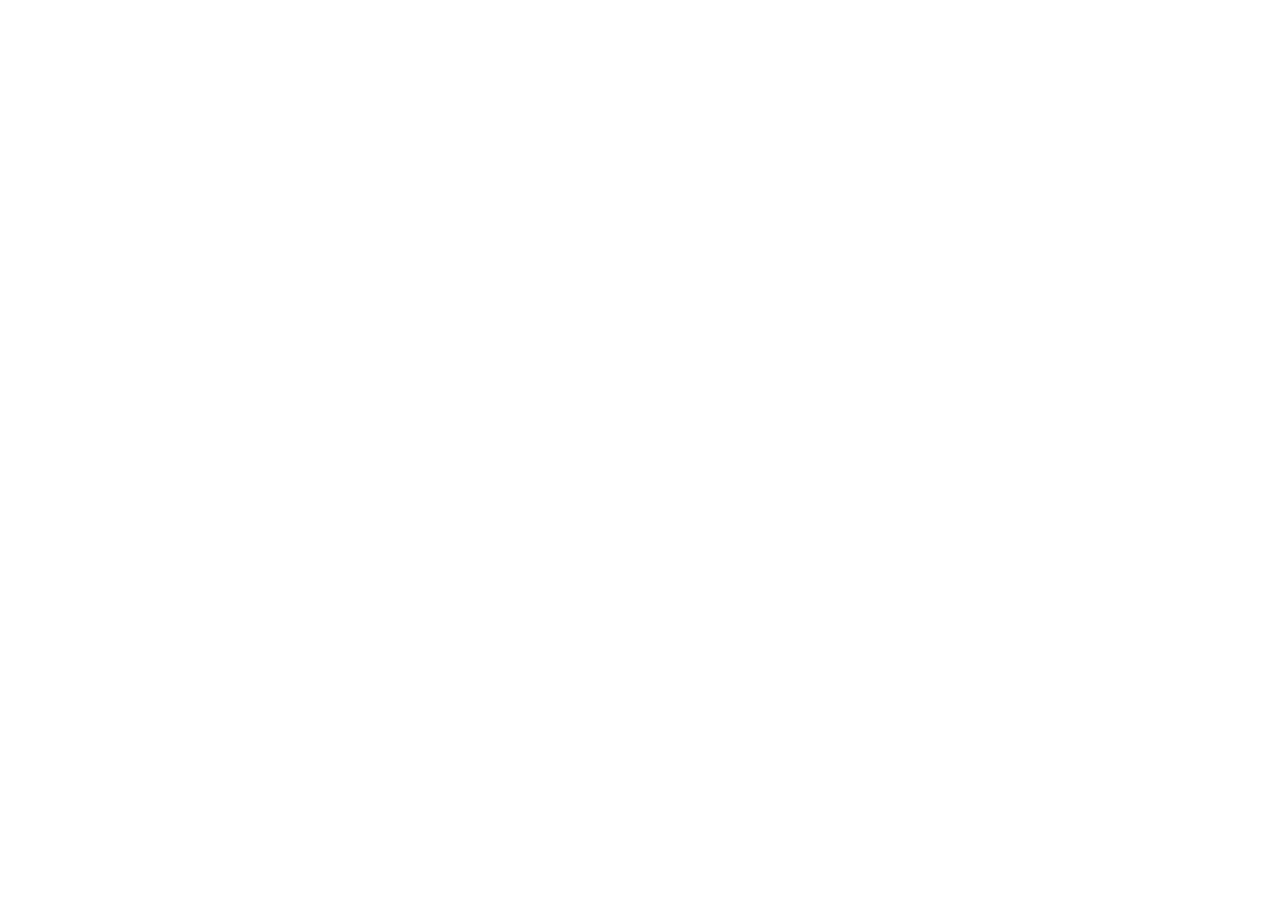
==== admin.html @ 6bee934d "Host admin dashboard on Google Apps Script to fix NetworkError." ====
<!DOCTYPE html>
<html lang="fr">
<head>
  <meta charset="UTF-8">
  <meta name="viewport" content="width=device-width, initial-scale=1.0">
  <meta name="robots" content="noindex, nofollow">
  <title>Admin — Koyrasoft</title>
  <link rel="icon" type="image/png" href="logos/logo-k-brand.png">
  <link rel="stylesheet" href="css/admin.css">
</head>
<body>
  <div class="admin-shell">
    <section class="card login-card">
      <h2>Administration Koyrasoft</h2>
      <p>Redirection vers le tableau de bord sécurisé (Google Apps Script)…</p>
      <div id="status" class="alert alert-info">Chargement…</div>
      <p class="meta-line"><a href="index.html">← Retour au site</a></p>
    </section>
  </div>

  <script src="data/site-data.js"></script>
  <script>
    (function () {
      var status = document.getElementById("status");
      var url = (window.KOYRASOFT_SITE && window.KOYRASOFT_SITE.analytics && window.KOYRASOFT_SITE.analytics.scriptUrl || "").trim();

      if (!url) {
        status.className = "alert alert-error";
        status.textContent = "URL analytics manquante dans site.json.";
        return;
      }

      var adminUrl = url + (url.indexOf("?") >= 0 ? "&" : "?") + "action=admin";
      status.innerHTML = 'Ouverture de l\'admin… <a href="' + adminUrl + '">Cliquez ici si la redirection ne démarre pas</a>.';
      window.location.replace(adminUrl);
    })();
  </script>
</body>
</html>
---- css/admin.css ----
/* Koyrasoft — Admin dashboard */

:root {
  --bg: #05070d;
  --card: rgba(255, 255, 255, 0.07);
  --stroke: rgba(255, 255, 255, 0.12);
  --text: #f8fafc;
  --muted: #a9b4c7;
  --gold: #d9a22a;
  --gold-light: #f2c768;
  --danger: #ff6b6b;
  --ok: #4ade80;
  --radius: 20px;
  --font: Inter, ui-sans-serif, system-ui, sans-serif;
}

*, *::before, *::after { box-sizing: border-box; margin: 0; padding: 0; }

body {
  font-family: var(--font);
  background:
    radial-gradient(circle at 12% 12%, rgba(217, 162, 42, 0.18), transparent 28%),
    linear-gradient(180deg, #05070d 0%, #070915 100%);
  color: var(--text);
  min-height: 100vh;
  padding: 24px;
}

a { color: var(--gold-light); text-decoration: none; }
a:hover { text-decoration: underline; }

.admin-shell {
  max-width: 1100px;
  margin: 0 auto;
}

.admin-header {
  display: flex;
  align-items: center;
  justify-content: space-between;
  gap: 16px;
  margin-bottom: 28px;
  flex-wrap: wrap;
}

.admin-header h1 {
  font-size: 1.5rem;
  font-weight: 800;
}

.admin-header p {
  color: var(--muted);
  font-size: 0.92rem;
  margin-top: 4px;
}

.admin-actions {
  display: flex;
  gap: 10px;
  flex-wrap: wrap;
}

.btn {
  border: 0;
  border-radius: 999px;
  padding: 10px 18px;
  font-weight: 700;
  font-size: 0.88rem;
  cursor: pointer;
  transition: transform 0.15s ease, opacity 0.15s ease;
}

.btn:hover { transform: translateY(-1px); }
.btn:disabled { opacity: 0.55; cursor: not-allowed; transform: none; }

.btn-primary {
  color: #070707;
  background: linear-gradient(135deg, var(--gold-light), #e7e9ee);
}

.btn-ghost {
  color: var(--text);
  background: rgba(255, 255, 255, 0.06);
  border: 1px solid var(--stroke);
}

.card {
  background: var(--card);
  border: 1px solid var(--stroke);
  border-radius: var(--radius);
  padding: 24px;
}

.login-card {
  max-width: 420px;
  margin: 80px auto 0;
}

.login-card h2 {
  font-size: 1.25rem;
  margin-bottom: 8px;
}

.login-card p {
  color: var(--muted);
  font-size: 0.9rem;
  margin-bottom: 20px;
  line-height: 1.5;
}

.field {
  display: grid;
  gap: 8px;
  margin-bottom: 16px;
}

.field label {
  font-size: 0.82rem;
  font-weight: 600;
  color: var(--muted);
}

.field input,
.field textarea {
  width: 100%;
  border-radius: 12px;
  border: 1px solid var(--stroke);
  background: rgba(255, 255, 255, 0.04);
  color: var(--text);
  padding: 12px 14px;
  font: inherit;
}

.field textarea {
  min-height: 100px;
  resize: vertical;
}

.field input:focus,
.field textarea:focus {
  outline: 2px solid rgba(217, 162, 42, 0.35);
  border-color: rgba(217, 162, 42, 0.5);
}

.alert {
  border-radius: 12px;
  padding: 12px 14px;
  font-size: 0.88rem;
  margin-bottom: 16px;
}

.alert-error {
  background: rgba(255, 107, 107, 0.12);
  border: 1px solid rgba(255, 107, 107, 0.35);
  color: #ffb4b4;
}

.alert-info {
  background: rgba(60, 121, 255, 0.12);
  border: 1px solid rgba(60, 121, 255, 0.35);
  color: #b8d0ff;
}

.stats-grid {
  display: grid;
  grid-template-columns: repeat(4, 1fr);
  gap: 16px;
  margin-bottom: 24px;
}

.stat-card {
  padding: 18px;
  border-radius: 16px;
  background: rgba(255, 255, 255, 0.04);
  border: 1px solid var(--stroke);
}

.stat-card span {
  display: block;
  font-size: 0.78rem;
  color: var(--muted);
  text-transform: uppercase;
  letter-spacing: 0.06em;
  margin-bottom: 8px;
}

.stat-card strong {
  font-size: 1.75rem;
  font-weight: 800;
  line-height: 1;
}

.admin-grid {
  display: grid;
  grid-template-columns: 1.1fr 0.9fr;
  gap: 20px;
  margin-bottom: 24px;
}

.admin-grid h3,
.visits-block h3 {
  font-size: 1rem;
  margin-bottom: 16px;
}

.form-grid {
  display: grid;
  grid-template-columns: repeat(3, 1fr);
  gap: 12px;
}

.chart-bars {
  display: grid;
  gap: 8px;
}

.chart-row {
  display: grid;
  grid-template-columns: 72px 1fr 36px;
  gap: 10px;
  align-items: center;
  font-size: 0.82rem;
}

.chart-row span:first-child { color: var(--muted); }
.chart-row span:last-child { text-align: right; color: var(--muted); }

.bar-track {
  height: 8px;
  border-radius: 999px;
  background: rgba(255, 255, 255, 0.08);
  overflow: hidden;
}

.bar-fill {
  height: 100%;
  border-radius: inherit;
  background: linear-gradient(90deg, var(--gold), var(--gold-light));
}

.visits-table-wrap {
  overflow-x: auto;
}

table {
  width: 100%;
  border-collapse: collapse;
  font-size: 0.84rem;
}

th, td {
  text-align: left;
  padding: 10px 8px;
  border-bottom: 1px solid rgba(255, 255, 255, 0.08);
}

th {
  color: var(--muted);
  font-weight: 600;
  font-size: 0.76rem;
  text-transform: uppercase;
  letter-spacing: 0.05em;
}

.meta-line {
  color: var(--muted);
  font-size: 0.82rem;
  margin-top: 12px;
}

[hidden] { display: none !important; }

@media (max-width: 900px) {
  .stats-grid { grid-template-columns: repeat(2, 1fr); }
  .admin-grid { grid-template-columns: 1fr; }
  .form-grid { grid-template-columns: 1fr; }
}

@media (max-width: 520px) {
  body { padding: 16px; }
  .stats-grid { grid-template-columns: 1fr; }
}
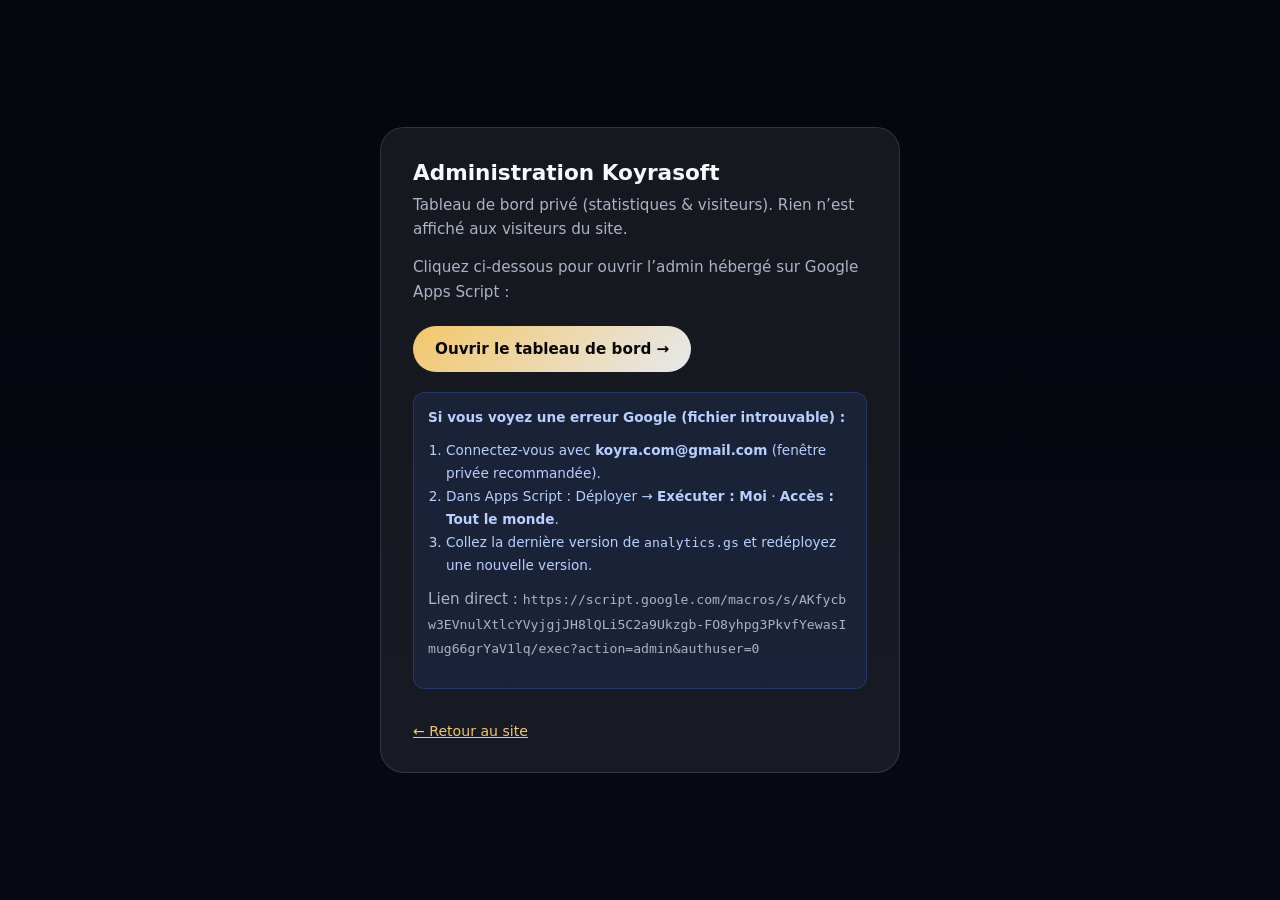
==== commit 9ef6be0c: "Restore admin.html as manual link page without auto-redirect." ====
--- a/admin.html
+++ b/admin.html
@@ -6,33 +6,73 @@
   <meta name="robots" content="noindex, nofollow">
   <title>Admin — Koyrasoft</title>
   <link rel="icon" type="image/png" href="logos/logo-k-brand.png">
-  <link rel="stylesheet" href="css/admin.css">
+  <style>
+    :root { --text:#f8fafc; --muted:#a9b4c7; --gold:#f2c768; --stroke:rgba(255,255,255,.12); }
+    * { box-sizing:border-box; margin:0; padding:0; }
+    body {
+      font-family:Inter,system-ui,sans-serif;
+      min-height:100vh; display:grid; place-items:center; padding:24px;
+      background:linear-gradient(180deg,#05070d,#070915); color:var(--text);
+    }
+    .card {
+      max-width:520px; width:100%; padding:32px; border-radius:24px;
+      background:rgba(255,255,255,.07); border:1px solid var(--stroke);
+    }
+    h1 { font-size:1.35rem; margin-bottom:8px; }
+    p { color:var(--muted); line-height:1.6; margin-bottom:14px; font-size:.95rem; }
+    .btn {
+      display:inline-block; margin-top:8px; padding:14px 22px; border-radius:999px;
+      background:linear-gradient(135deg,var(--gold),#e7e9ee); color:#070707;
+      font-weight:800; text-decoration:none; font-size:.95rem;
+    }
+    .btn:hover { opacity:.92; }
+    .note {
+      margin-top:20px; padding:14px; border-radius:12px; font-size:.85rem;
+      background:rgba(60,121,255,.1); border:1px solid rgba(60,121,255,.25); color:#b8d0ff;
+    }
+    .note ol { margin:10px 0 0 18px; line-height:1.7; }
+    .back { display:inline-block; margin-top:20px; color:var(--gold); font-size:.88rem; }
+    code { font-size:.82rem; word-break:break-all; }
+  </style>
 </head>
 <body>
-  <div class="admin-shell">
-    <section class="card login-card">
-      <h2>Administration Koyrasoft</h2>
-      <p>Redirection vers le tableau de bord sécurisé (Google Apps Script)…</p>
-      <div id="status" class="alert alert-info">Chargement…</div>
-      <p class="meta-line"><a href="index.html">← Retour au site</a></p>
-    </section>
-  </div>
+  <main class="card">
+    <h1>Administration Koyrasoft</h1>
+    <p>Tableau de bord privé (statistiques &amp; visiteurs). Rien n’est affiché aux visiteurs du site.</p>
+    <p>Cliquez ci-dessous pour ouvrir l’admin hébergé sur Google Apps Script :</p>
+    <a class="btn" id="adminLink" href="#" target="_blank" rel="noopener noreferrer">Ouvrir le tableau de bord →</a>
+    <p class="note" id="help" hidden></p>
+    <a class="back" href="index.html">← Retour au site</a>
+  </main>
 
   <script src="data/site-data.js"></script>
   <script>
     (function () {
-      var status = document.getElementById("status");
-      var url = (window.KOYRASOFT_SITE && window.KOYRASOFT_SITE.analytics && window.KOYRASOFT_SITE.analytics.scriptUrl || "").trim();
+      var base = (window.KOYRASOFT_SITE && window.KOYRASOFT_SITE.analytics && window.KOYRASOFT_SITE.analytics.scriptUrl || "").trim();
+      var link = document.getElementById("adminLink");
+      var help = document.getElementById("help");
 
-      if (!url) {
-        status.className = "alert alert-error";
-        status.textContent = "URL analytics manquante dans site.json.";
+      if (!base) {
+        link.hidden = true;
+        help.hidden = false;
+        help.textContent = "URL analytics manquante dans site.json.";
         return;
       }
 
-      var adminUrl = url + (url.indexOf("?") >= 0 ? "&" : "?") + "action=admin";
-      status.innerHTML = 'Ouverture de l\'admin… <a href="' + adminUrl + '">Cliquez ici si la redirection ne démarre pas</a>.';
-      window.location.replace(adminUrl);
+      /* Pas de redirection auto — lien explicite, compte Google #0 (koyra.com@gmail.com) */
+      var adminUrl = base.replace(/\/u\/\d+\//, "/") + (base.indexOf("?") >= 0 ? "&" : "?") + "action=admin&authuser=0";
+      link.href = adminUrl;
+
+      help.hidden = false;
+      help.innerHTML =
+        "<strong>Si vous voyez une erreur Google (fichier introuvable) :</strong>" +
+        "<ol>" +
+        "<li>Connectez-vous avec <strong>koyra.com@gmail.com</strong> (fenêtre privée recommandée).</li>" +
+        "<li>Dans Apps Script : Déployer → <strong>Exécuter : Moi</strong> · <strong>Accès : Tout le monde</strong>.</li>" +
+        "<li>Collez la dernière version de <code>analytics.gs</code> et redéployez une nouvelle version.</li>" +
+        "</ol>" +
+        "<p style='margin-top:10px'>Lien direct : <code id='rawUrl'></code></p>";
+      document.getElementById("rawUrl").textContent = adminUrl;
     })();
   </script>
 </body>
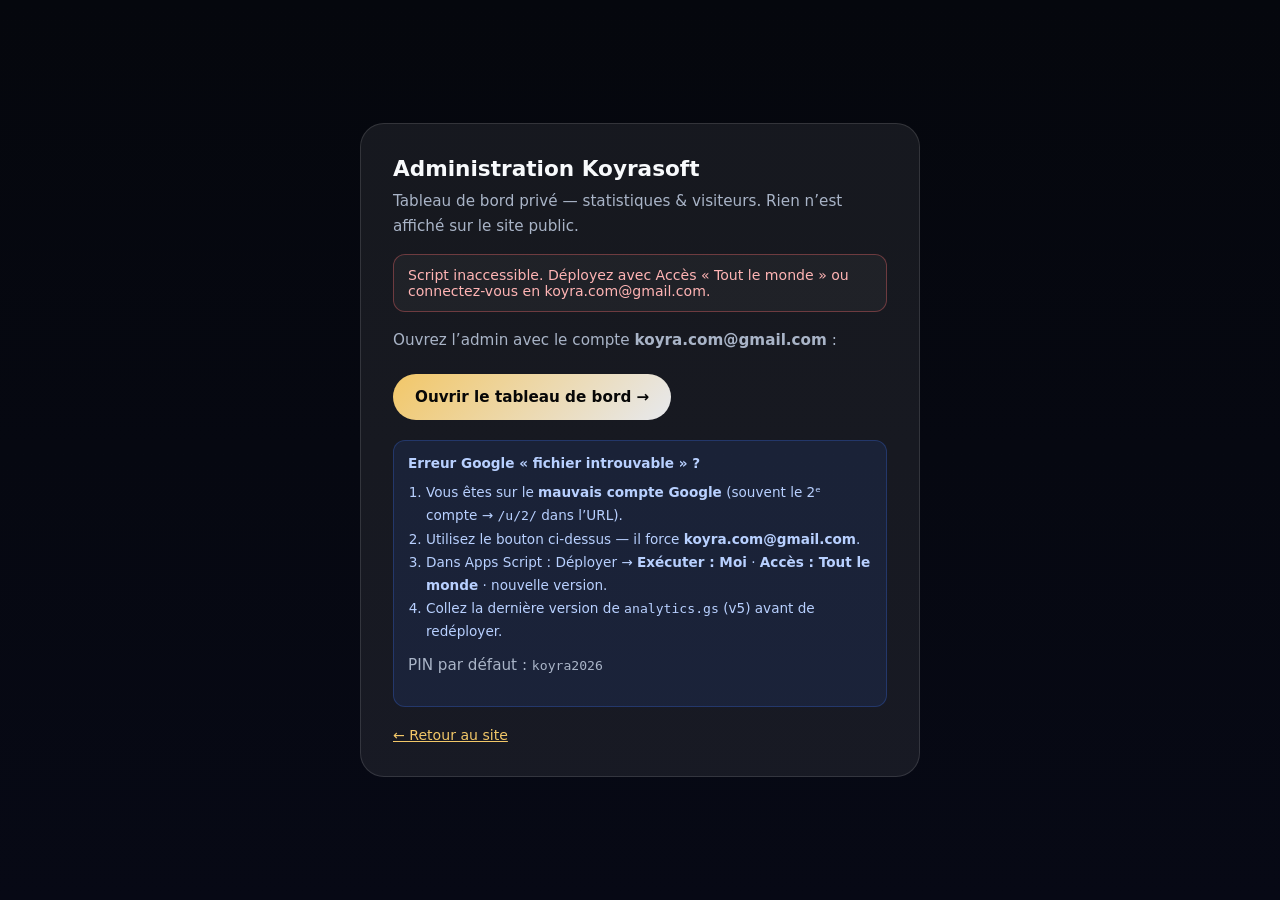
==== commit 845f7585: "Fix admin: force koyra.com@gmail.com via Google AccountChooser." ====
--- a/admin.html
+++ b/admin.html
@@ -7,7 +7,7 @@
   <title>Admin — Koyrasoft</title>
   <link rel="icon" type="image/png" href="logos/logo-k-brand.png">
   <style>
-    :root { --text:#f8fafc; --muted:#a9b4c7; --gold:#f2c768; --stroke:rgba(255,255,255,.12); }
+    :root { --text:#f8fafc; --muted:#a9b4c7; --gold:#f2c768; --stroke:rgba(255,255,255,.12); --ok:#4ade80; --err:#ffb4b4; }
     * { box-sizing:border-box; margin:0; padding:0; }
     body {
       font-family:Inter,system-ui,sans-serif;
@@ -15,7 +15,7 @@
       background:linear-gradient(180deg,#05070d,#070915); color:var(--text);
     }
     .card {
-      max-width:520px; width:100%; padding:32px; border-radius:24px;
+      max-width:560px; width:100%; padding:32px; border-radius:24px;
       background:rgba(255,255,255,.07); border:1px solid var(--stroke);
     }
     h1 { font-size:1.35rem; margin-bottom:8px; }
@@ -25,7 +25,12 @@
       background:linear-gradient(135deg,var(--gold),#e7e9ee); color:#070707;
       font-weight:800; text-decoration:none; font-size:.95rem;
     }
-    .btn:hover { opacity:.92; }
+    .status {
+      margin:16px 0; padding:12px 14px; border-radius:12px; font-size:.88rem;
+      background:rgba(255,255,255,.04); border:1px solid var(--stroke);
+    }
+    .status.ok { border-color:rgba(74,222,128,.35); color:var(--ok); }
+    .status.err { border-color:rgba(255,107,107,.35); color:var(--err); }
     .note {
       margin-top:20px; padding:14px; border-radius:12px; font-size:.85rem;
       background:rgba(60,121,255,.1); border:1px solid rgba(60,121,255,.25); color:#b8d0ff;
@@ -38,41 +43,88 @@
 <body>
   <main class="card">
     <h1>Administration Koyrasoft</h1>
-    <p>Tableau de bord privé (statistiques &amp; visiteurs). Rien n’est affiché aux visiteurs du site.</p>
-    <p>Cliquez ci-dessous pour ouvrir l’admin hébergé sur Google Apps Script :</p>
+    <p>Tableau de bord privé — statistiques &amp; visiteurs. Rien n’est affiché sur le site public.</p>
+    <div id="status" class="status">Vérification du script Google…</div>
+    <p>Ouvrez l’admin avec le compte <strong id="ownerEmail">koyra.com@gmail.com</strong> :</p>
     <a class="btn" id="adminLink" href="#" target="_blank" rel="noopener noreferrer">Ouvrir le tableau de bord →</a>
-    <p class="note" id="help" hidden></p>
+    <div class="note">
+      <strong>Erreur Google « fichier introuvable » ?</strong>
+      <ol>
+        <li>Vous êtes sur le <strong>mauvais compte Google</strong> (souvent le 2ᵉ compte → <code>/u/2/</code> dans l’URL).</li>
+        <li>Utilisez le bouton ci-dessus — il force <strong>koyra.com@gmail.com</strong>.</li>
+        <li>Dans Apps Script : Déployer → <strong>Exécuter : Moi</strong> · <strong>Accès : Tout le monde</strong> · nouvelle version.</li>
+        <li>Collez la dernière version de <code>analytics.gs</code> (v5) avant de redéployer.</li>
+      </ol>
+      <p style="margin-top:10px">PIN par défaut : <code>koyra2026</code></p>
+    </div>
     <a class="back" href="index.html">← Retour au site</a>
   </main>
 
   <script src="data/site-data.js"></script>
   <script>
     (function () {
-      var base = (window.KOYRASOFT_SITE && window.KOYRASOFT_SITE.analytics && window.KOYRASOFT_SITE.analytics.scriptUrl || "").trim();
+      var cfg = (window.KOYRASOFT_SITE && window.KOYRASOFT_SITE.analytics) || {};
+      var base = (cfg.scriptUrl || "").trim();
+      var owner = (cfg.ownerEmail || "koyra.com@gmail.com").trim();
       var link = document.getElementById("adminLink");
-      var help = document.getElementById("help");
+      var status = document.getElementById("status");
+
+      document.getElementById("ownerEmail").textContent = owner;
 
       if (!base) {
+        status.className = "status err";
+        status.textContent = "URL analytics manquante dans site.json.";
         link.hidden = true;
-        help.hidden = false;
-        help.textContent = "URL analytics manquante dans site.json.";
         return;
       }
 
-      /* Pas de redirection auto — lien explicite, compte Google #0 (koyra.com@gmail.com) */
-      var adminUrl = base.replace(/\/u\/\d+\//, "/") + (base.indexOf("?") >= 0 ? "&" : "?") + "action=admin&authuser=0";
-      link.href = adminUrl;
+      var adminTarget = base.replace(/\/u\/\d+\//, "/") + "?action=admin";
+      var openUrl =
+        "https://accounts.google.com/AccountChooser?Email=" +
+        encodeURIComponent(owner) +
+        "&continue=" +
+        encodeURIComponent(adminTarget);
 
-      help.hidden = false;
-      help.innerHTML =
-        "<strong>Si vous voyez une erreur Google (fichier introuvable) :</strong>" +
-        "<ol>" +
-        "<li>Connectez-vous avec <strong>koyra.com@gmail.com</strong> (fenêtre privée recommandée).</li>" +
-        "<li>Dans Apps Script : Déployer → <strong>Exécuter : Moi</strong> · <strong>Accès : Tout le monde</strong>.</li>" +
-        "<li>Collez la dernière version de <code>analytics.gs</code> et redéployez une nouvelle version.</li>" +
-        "</ol>" +
-        "<p style='margin-top:10px'>Lien direct : <code id='rawUrl'></code></p>";
-      document.getElementById("rawUrl").textContent = adminUrl;
+      link.href = openUrl;
+
+      function ping() {
+        var cb = "koyrasoftPing_" + Date.now();
+        var timeout = setTimeout(function () {
+          cleanup();
+          status.className = "status err";
+          status.textContent =
+            "Script Google injoignable. Redéployez analytics.gs (Accès : Tout le monde).";
+        }, 12000);
+
+        function cleanup() {
+          clearTimeout(timeout);
+          delete window[cb];
+          script.remove();
+        }
+
+        window[cb] = function (data) {
+          cleanup();
+          if (data && data.ok && data.version) {
+            status.className = "status ok";
+            status.textContent = "Script OK (version " + data.version + "). Cliquez le bouton admin.";
+          } else {
+            status.className = "status err";
+            status.textContent = "Réponse inattendue du script. Mettez à jour analytics.gs.";
+          }
+        };
+
+        var script = document.createElement("script");
+        script.onerror = function () {
+          cleanup();
+          status.className = "status err";
+          status.textContent =
+            "Script inaccessible. Déployez avec Accès « Tout le monde » ou connectez-vous en " + owner + ".";
+        };
+        script.src = base.replace(/\/u\/\d+\//, "/") + "?action=ping&callback=" + cb;
+        document.body.appendChild(script);
+      }
+
+      ping();
     })();
   </script>
 </body>
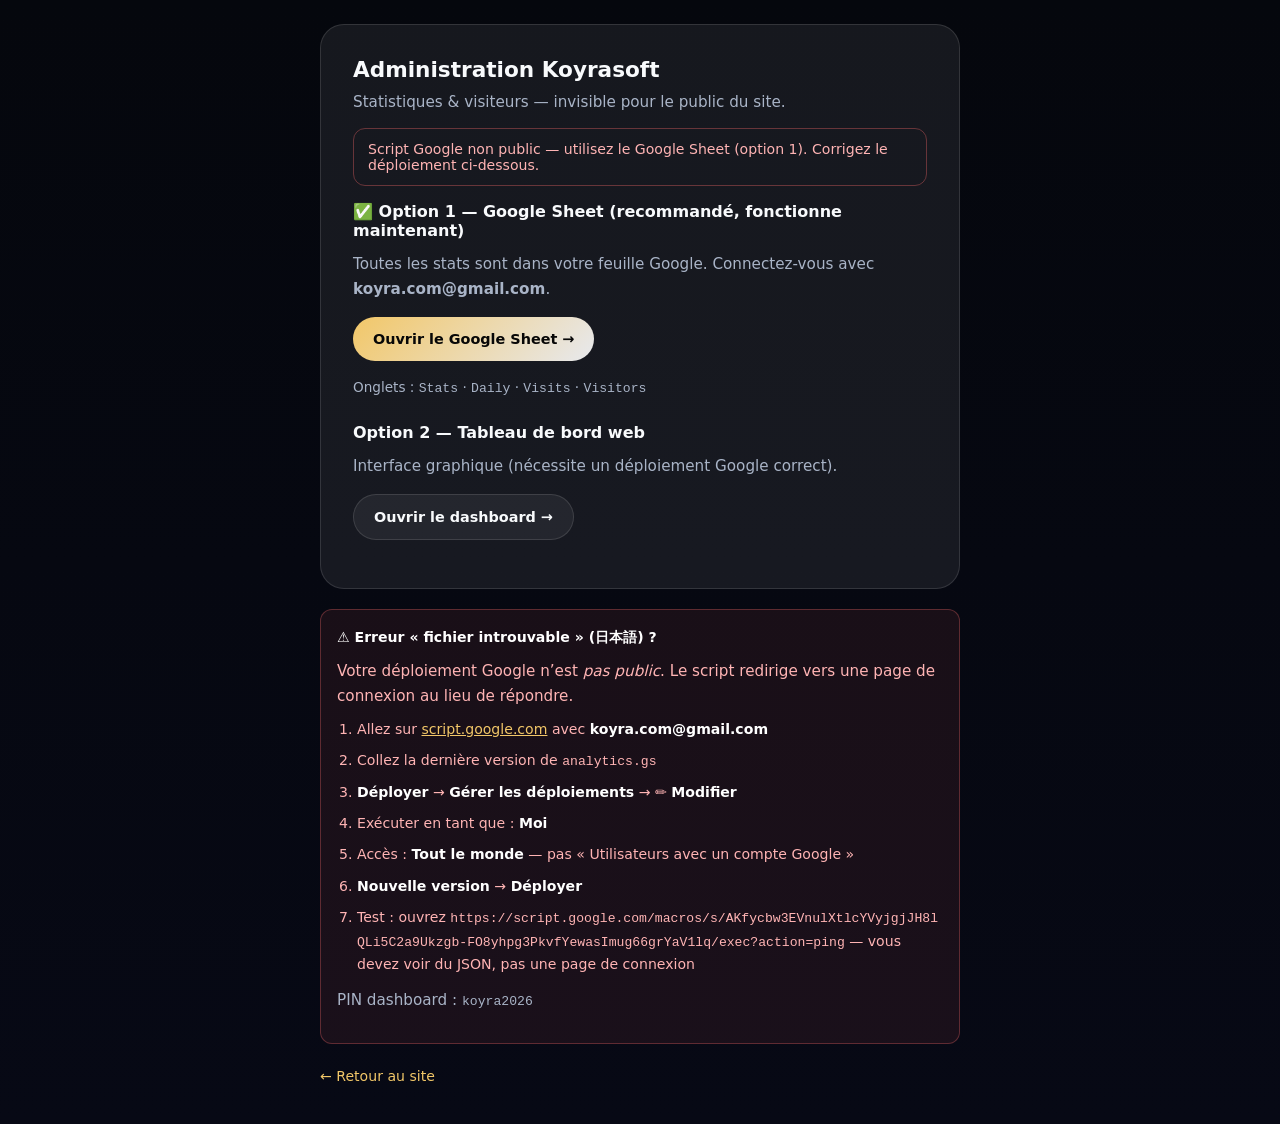
==== commit f456803d: "Admin: add Google Sheet fallback; clarify public deploy." ====
--- a/admin.html
+++ b/admin.html
@@ -10,55 +10,78 @@
     :root { --text:#f8fafc; --muted:#a9b4c7; --gold:#f2c768; --stroke:rgba(255,255,255,.12); --ok:#4ade80; --err:#ffb4b4; }
     * { box-sizing:border-box; margin:0; padding:0; }
     body {
-      font-family:Inter,system-ui,sans-serif;
-      min-height:100vh; display:grid; place-items:center; padding:24px;
+      font-family:Inter,system-ui,sans-serif; min-height:100vh; padding:24px;
       background:linear-gradient(180deg,#05070d,#070915); color:var(--text);
     }
+    .shell { max-width:640px; margin:0 auto; }
     .card {
-      max-width:560px; width:100%; padding:32px; border-radius:24px;
+      padding:32px; border-radius:24px; margin-bottom:20px;
       background:rgba(255,255,255,.07); border:1px solid var(--stroke);
     }
     h1 { font-size:1.35rem; margin-bottom:8px; }
+    h2 { font-size:1rem; margin-bottom:12px; }
     p { color:var(--muted); line-height:1.6; margin-bottom:14px; font-size:.95rem; }
+    .btns { display:flex; flex-wrap:wrap; gap:10px; margin:16px 0; }
     .btn {
-      display:inline-block; margin-top:8px; padding:14px 22px; border-radius:999px;
+      display:inline-block; padding:14px 20px; border-radius:999px;
       background:linear-gradient(135deg,var(--gold),#e7e9ee); color:#070707;
-      font-weight:800; text-decoration:none; font-size:.95rem;
+      font-weight:800; text-decoration:none; font-size:.9rem;
     }
-    .status {
-      margin:16px 0; padding:12px 14px; border-radius:12px; font-size:.88rem;
-      background:rgba(255,255,255,.04); border:1px solid var(--stroke);
+    .btn-secondary {
+      background:rgba(255,255,255,.06); border:1px solid var(--stroke); color:var(--text);
     }
+    .status { padding:12px 14px; border-radius:12px; font-size:.88rem; margin-bottom:16px; border:1px solid var(--stroke); }
     .status.ok { border-color:rgba(74,222,128,.35); color:var(--ok); }
     .status.err { border-color:rgba(255,107,107,.35); color:var(--err); }
-    .note {
-      margin-top:20px; padding:14px; border-radius:12px; font-size:.85rem;
-      background:rgba(60,121,255,.1); border:1px solid rgba(60,121,255,.25); color:#b8d0ff;
+    .warn {
+      padding:16px; border-radius:12px; font-size:.88rem; line-height:1.65;
+      background:rgba(255,107,107,.08); border:1px solid rgba(255,107,107,.3); color:#ffb4b4;
     }
-    .note ol { margin:10px 0 0 18px; line-height:1.7; }
-    .back { display:inline-block; margin-top:20px; color:var(--gold); font-size:.88rem; }
+    .warn strong { color:#fff; }
+    ol { margin:10px 0 0 20px; }
+    li { margin-bottom:8px; }
+    .back { color:var(--gold); font-size:.88rem; text-decoration:none; }
     code { font-size:.82rem; word-break:break-all; }
   </style>
 </head>
 <body>
-  <main class="card">
-    <h1>Administration Koyrasoft</h1>
-    <p>Tableau de bord privé — statistiques &amp; visiteurs. Rien n’est affiché sur le site public.</p>
-    <div id="status" class="status">Vérification du script Google…</div>
-    <p>Ouvrez l’admin avec le compte <strong id="ownerEmail">koyra.com@gmail.com</strong> :</p>
-    <a class="btn" id="adminLink" href="#" target="_blank" rel="noopener noreferrer">Ouvrir le tableau de bord →</a>
-    <div class="note">
-      <strong>Erreur Google « fichier introuvable » ?</strong>
+  <div class="shell">
+    <main class="card">
+      <h1>Administration Koyrasoft</h1>
+      <p>Statistiques &amp; visiteurs — invisible pour le public du site.</p>
+      <div id="status" class="status">Vérification…</div>
+
+      <h2>✅ Option 1 — Google Sheet (recommandé, fonctionne maintenant)</h2>
+      <p>Toutes les stats sont dans votre feuille Google. Connectez-vous avec <strong id="ownerEmail">koyra.com@gmail.com</strong>.</p>
+      <div class="btns">
+        <a class="btn" id="sheetLink" href="#" target="_blank" rel="noopener">Ouvrir le Google Sheet →</a>
+      </div>
+      <p style="font-size:.85rem">Onglets : <code>Stats</code> · <code>Daily</code> · <code>Visits</code> · <code>Visitors</code></p>
+
+      <h2 style="margin-top:24px">Option 2 — Tableau de bord web</h2>
+      <p>Interface graphique (nécessite un déploiement Google correct).</p>
+      <div class="btns">
+        <a class="btn btn-secondary" id="adminLink" href="#" target="_blank" rel="noopener">Ouvrir le dashboard →</a>
+      </div>
+    </main>
+
+    <aside class="card warn" id="deployHelp">
+      <strong>⚠️ Erreur « fichier introuvable » (日本語) ?</strong>
+      <p style="color:#ffb4b4;margin:10px 0 0">Votre déploiement Google n’est <em>pas public</em>. Le script redirige vers une page de connexion au lieu de répondre.</p>
       <ol>
-        <li>Vous êtes sur le <strong>mauvais compte Google</strong> (souvent le 2ᵉ compte → <code>/u/2/</code> dans l’URL).</li>
-        <li>Utilisez le bouton ci-dessus — il force <strong>koyra.com@gmail.com</strong>.</li>
-        <li>Dans Apps Script : Déployer → <strong>Exécuter : Moi</strong> · <strong>Accès : Tout le monde</strong> · nouvelle version.</li>
-        <li>Collez la dernière version de <code>analytics.gs</code> (v5) avant de redéployer.</li>
+        <li>Allez sur <a href="https://script.google.com" style="color:#f2c768">script.google.com</a> avec <strong>koyra.com@gmail.com</strong></li>
+        <li>Collez la dernière version de <code>analytics.gs</code></li>
+        <li><strong>Déployer</strong> → <strong>Gérer les déploiements</strong> → ✏️ <strong>Modifier</strong></li>
+        <li>Exécuter en tant que : <strong>Moi</strong></li>
+        <li>Accès : <strong>Tout le monde</strong> — pas « Utilisateurs avec un compte Google »</li>
+        <li><strong>Nouvelle version</strong> → <strong>Déployer</strong></li>
+        <li>Test : ouvrez <code id="pingUrl"></code> — vous devez voir du JSON, pas une page de connexion</li>
       </ol>
-      <p style="margin-top:10px">PIN par défaut : <code>koyra2026</code></p>
-    </div>
-    <a class="back" href="index.html">← Retour au site</a>
-  </main>
+      <p style="margin-top:12px">PIN dashboard : <code>koyra2026</code></p>
+    </aside>
+
+    <p style="margin-top:16px"><a class="back" href="index.html">← Retour au site</a></p>
+  </div>
 
   <script src="data/site-data.js"></script>
   <script>
@@ -66,65 +89,73 @@
       var cfg = (window.KOYRASOFT_SITE && window.KOYRASOFT_SITE.analytics) || {};
       var base = (cfg.scriptUrl || "").trim();
       var owner = (cfg.ownerEmail || "koyra.com@gmail.com").trim();
-      var link = document.getElementById("adminLink");
+      var sheet = (cfg.spreadsheetUrl || "").trim();
       var status = document.getElementById("status");
 
       document.getElementById("ownerEmail").textContent = owner;
 
-      if (!base) {
+      function accountChooser(target) {
+        return (
+          "https://accounts.google.com/AccountChooser?Email=" +
+          encodeURIComponent(owner) +
+          "&continue=" +
+          encodeURIComponent(target)
+        );
+      }
+
+      if (sheet) {
+        document.getElementById("sheetLink").href = accountChooser(sheet);
+      } else {
+        document.getElementById("sheetLink").hidden = true;
+      }
+
+      if (base) {
+        var adminTarget = base.replace(/\/u\/\d+\//, "/") + "?action=admin";
+        document.getElementById("adminLink").href = accountChooser(adminTarget);
+        document.getElementById("pingUrl").textContent = base.replace(/\/u\/\d+\//, "/") + "?action=ping";
+        ping(base.replace(/\/u\/\d+\//, "/"));
+      } else {
         status.className = "status err";
         status.textContent = "URL analytics manquante dans site.json.";
-        link.hidden = true;
-        return;
       }
 
-      var adminTarget = base.replace(/\/u\/\d+\//, "/") + "?action=admin";
-      var openUrl =
-        "https://accounts.google.com/AccountChooser?Email=" +
-        encodeURIComponent(owner) +
-        "&continue=" +
-        encodeURIComponent(adminTarget);
+      function ping(url) {
+        var cb = "koyrasoftPing_" + Date.now();
+        var done = false;
+        var timer = setTimeout(finishErr, 10000);
 
-      link.href = openUrl;
+        function cleanup() {
+          clearTimeout(timer);
+          delete window[cb];
+          if (script.parentNode) script.remove();
+        }
 
-      function ping() {
-        var cb = "koyrasoftPing_" + Date.now();
-        var timeout = setTimeout(function () {
+        function finishErr() {
+          if (done) return;
+          done = true;
           cleanup();
           status.className = "status err";
           status.textContent =
-            "Script Google injoignable. Redéployez analytics.gs (Accès : Tout le monde).";
-        }, 12000);
-
-        function cleanup() {
-          clearTimeout(timeout);
-          delete window[cb];
-          script.remove();
+            "Script Google non public — utilisez le Google Sheet (option 1). Corrigez le déploiement ci-dessous.";
         }
 
         window[cb] = function (data) {
+          if (done) return;
+          done = true;
           cleanup();
-          if (data && data.ok && data.version) {
+          if (data && data.ok) {
             status.className = "status ok";
-            status.textContent = "Script OK (version " + data.version + "). Cliquez le bouton admin.";
+            status.textContent = "Script OK (" + (data.version || "ok") + "). Le dashboard web devrait fonctionner.";
           } else {
-            status.className = "status err";
-            status.textContent = "Réponse inattendue du script. Mettez à jour analytics.gs.";
+            finishErr();
           }
         };
 
         var script = document.createElement("script");
-        script.onerror = function () {
-          cleanup();
-          status.className = "status err";
-          status.textContent =
-            "Script inaccessible. Déployez avec Accès « Tout le monde » ou connectez-vous en " + owner + ".";
-        };
-        script.src = base.replace(/\/u\/\d+\//, "/") + "?action=ping&callback=" + cb;
+        script.onerror = finishErr;
+        script.src = url + "?action=ping&callback=" + cb;
         document.body.appendChild(script);
       }
-
-      ping();
     })();
   </script>
 </body>
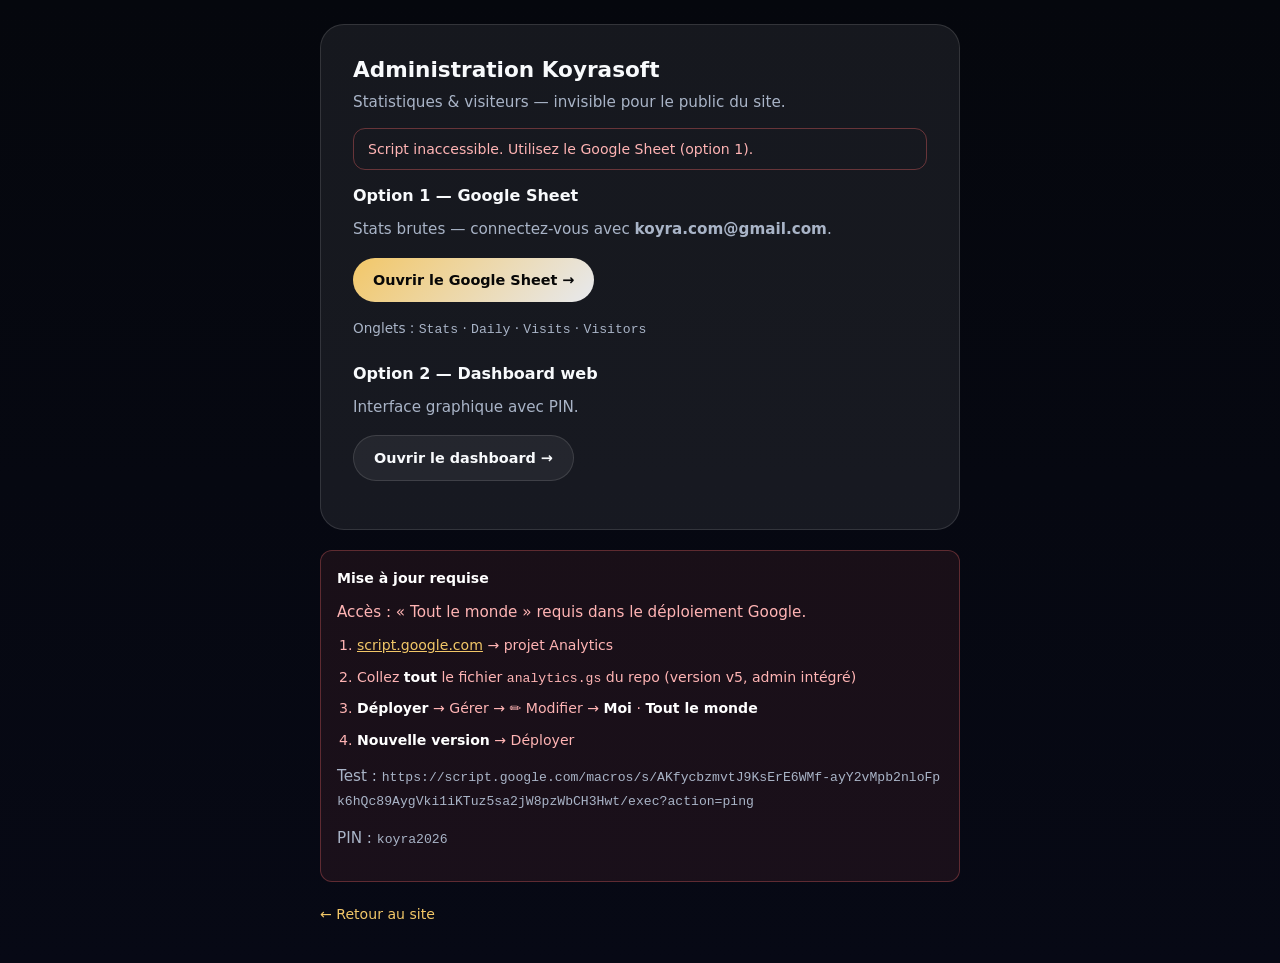
==== commit ffe731c7: "Fix admin page: fetch ping, direct dashboard URL, v5 warning." ====
--- a/admin.html
+++ b/admin.html
@@ -7,7 +7,7 @@
   <title>Admin — Koyrasoft</title>
   <link rel="icon" type="image/png" href="logos/logo-k-brand.png">
   <style>
-    :root { --text:#f8fafc; --muted:#a9b4c7; --gold:#f2c768; --stroke:rgba(255,255,255,.12); --ok:#4ade80; --err:#ffb4b4; }
+    :root { --text:#f8fafc; --muted:#a9b4c7; --gold:#f2c768; --stroke:rgba(255,255,255,.12); --ok:#4ade80; --err:#ffb4b4; --warn:#f2c768; }
     * { box-sizing:border-box; margin:0; padding:0; }
     body {
       font-family:Inter,system-ui,sans-serif; min-height:100vh; padding:24px;
@@ -33,15 +33,17 @@
     .status { padding:12px 14px; border-radius:12px; font-size:.88rem; margin-bottom:16px; border:1px solid var(--stroke); }
     .status.ok { border-color:rgba(74,222,128,.35); color:var(--ok); }
     .status.err { border-color:rgba(255,107,107,.35); color:var(--err); }
-    .warn {
+    .status.warn { border-color:rgba(242,199,104,.35); color:var(--warn); }
+    .warn-box {
       padding:16px; border-radius:12px; font-size:.88rem; line-height:1.65;
       background:rgba(255,107,107,.08); border:1px solid rgba(255,107,107,.3); color:#ffb4b4;
     }
-    .warn strong { color:#fff; }
+    .warn-box strong { color:#fff; }
     ol { margin:10px 0 0 20px; }
     li { margin-bottom:8px; }
     .back { color:var(--gold); font-size:.88rem; text-decoration:none; }
     code { font-size:.82rem; word-break:break-all; }
+    [hidden] { display:none !important; }
   </style>
 </head>
 <body>
@@ -51,48 +53,50 @@
       <p>Statistiques &amp; visiteurs — invisible pour le public du site.</p>
       <div id="status" class="status">Vérification…</div>
 
-      <h2>✅ Option 1 — Google Sheet (recommandé, fonctionne maintenant)</h2>
-      <p>Toutes les stats sont dans votre feuille Google. Connectez-vous avec <strong id="ownerEmail">koyra.com@gmail.com</strong>.</p>
+      <h2>Option 1 — Google Sheet</h2>
+      <p>Stats brutes — connectez-vous avec <strong id="ownerEmail">koyra.com@gmail.com</strong>.</p>
       <div class="btns">
         <a class="btn" id="sheetLink" href="#" target="_blank" rel="noopener">Ouvrir le Google Sheet →</a>
       </div>
       <p style="font-size:.85rem">Onglets : <code>Stats</code> · <code>Daily</code> · <code>Visits</code> · <code>Visitors</code></p>
 
-      <h2 style="margin-top:24px">Option 2 — Tableau de bord web</h2>
-      <p>Interface graphique (nécessite un déploiement Google correct).</p>
+      <h2 style="margin-top:24px">Option 2 — Dashboard web</h2>
+      <p id="dashHint">Interface graphique avec PIN.</p>
       <div class="btns">
         <a class="btn btn-secondary" id="adminLink" href="#" target="_blank" rel="noopener">Ouvrir le dashboard →</a>
       </div>
     </main>
 
-    <aside class="card warn" id="deployHelp">
-      <strong>⚠️ Erreur « fichier introuvable » (日本語) ?</strong>
-      <p style="color:#ffb4b4;margin:10px 0 0">Votre déploiement Google n’est <em>pas public</em>. Le script redirige vers une page de connexion au lieu de répondre.</p>
-      <ol>
-        <li>Allez sur <a href="https://script.google.com" style="color:#f2c768">script.google.com</a> avec <strong>koyra.com@gmail.com</strong></li>
-        <li>Collez la dernière version de <code>analytics.gs</code></li>
-        <li><strong>Déployer</strong> → <strong>Gérer les déploiements</strong> → ✏️ <strong>Modifier</strong></li>
-        <li>Exécuter en tant que : <strong>Moi</strong></li>
-        <li>Accès : <strong>Tout le monde</strong> — pas « Utilisateurs avec un compte Google »</li>
-        <li><strong>Nouvelle version</strong> → <strong>Déployer</strong></li>
-        <li>Test : ouvrez <code id="pingUrl"></code> — vous devez voir du JSON, pas une page de connexion</li>
+    <aside class="card warn-box" id="deployHelp" hidden>
+      <strong id="deployTitle">Mise à jour requise</strong>
+      <p id="deployMsg" style="color:#ffb4b4;margin:10px 0 0"></p>
+      <ol id="deploySteps">
+        <li><a href="https://script.google.com" style="color:#f2c768">script.google.com</a> → projet Analytics</li>
+        <li>Collez <strong>tout</strong> le fichier <code>analytics.gs</code> du repo (version v5, admin intégré)</li>
+        <li><strong>Déployer</strong> → Gérer → ✏️ Modifier → <strong>Moi</strong> · <strong>Tout le monde</strong></li>
+        <li><strong>Nouvelle version</strong> → Déployer</li>
       </ol>
-      <p style="margin-top:12px">PIN dashboard : <code>koyra2026</code></p>
+      <p style="margin-top:12px">Test : <code id="pingUrl"></code></p>
+      <p>PIN : <code>koyra2026</code></p>
     </aside>
 
     <p style="margin-top:16px"><a class="back" href="index.html">← Retour au site</a></p>
   </div>
 
-  <script src="data/site-data.js"></script>
+  <script src="data/site-data.js?v=20260622"></script>
   <script>
     (function () {
+      var FALLBACK =
+        "https://script.google.com/macros/s/AKfycbzmvtJ9KsErE6WMf-ayY2vMpb2nloFpk6hQc89AygVki1iKTuz5sa2jW8pzWbCH3Hwt/exec";
       var cfg = (window.KOYRASOFT_SITE && window.KOYRASOFT_SITE.analytics) || {};
-      var base = (cfg.scriptUrl || "").trim();
+      var base = (cfg.scriptUrl || FALLBACK).trim().replace(/\/u\/\d+\//, "/");
       var owner = (cfg.ownerEmail || "koyra.com@gmail.com").trim();
       var sheet = (cfg.spreadsheetUrl || "").trim();
       var status = document.getElementById("status");
+      var deployHelp = document.getElementById("deployHelp");
 
       document.getElementById("ownerEmail").textContent = owner;
+      document.getElementById("pingUrl").textContent = base + "?action=ping";
 
       function accountChooser(target) {
         return (
@@ -105,56 +109,54 @@
 
       if (sheet) {
         document.getElementById("sheetLink").href = accountChooser(sheet);
-      } else {
-        document.getElementById("sheetLink").hidden = true;
       }
 
-      if (base) {
-        var adminTarget = base.replace(/\/u\/\d+\//, "/") + "?action=admin";
-        document.getElementById("adminLink").href = accountChooser(adminTarget);
-        document.getElementById("pingUrl").textContent = base.replace(/\/u\/\d+\//, "/") + "?action=ping";
-        ping(base.replace(/\/u\/\d+\//, "/"));
-      } else {
-        status.className = "status err";
-        status.textContent = "URL analytics manquante dans site.json.";
+      /* Dashboard public — lien direct (pas AccountChooser) */
+      document.getElementById("adminLink").href = base + "?action=admin";
+
+      ping(base);
+
+      function showDeploy(msg) {
+        deployHelp.hidden = false;
+        document.getElementById("deployMsg").textContent = msg;
       }
 
       function ping(url) {
-        var cb = "koyrasoftPing_" + Date.now();
-        var done = false;
-        var timer = setTimeout(finishErr, 10000);
+        fetch(url + "?action=ping", { method: "GET", credentials: "omit" })
+          .then(function (res) {
+            return res.json();
+          })
+          .then(function (data) {
+            if (!data || !data.ok) {
+              status.className = "status err";
+              status.textContent = "Script injoignable. Utilisez le Google Sheet (option 1).";
+              showDeploy("Le script ne répond pas correctement.");
+              return;
+            }
 
-        function cleanup() {
-          clearTimeout(timer);
-          delete window[cb];
-          if (script.parentNode) script.remove();
-        }
+            if (data.version && data.version.indexOf("v5") >= 0) {
+              status.className = "status ok";
+              status.textContent = "Script OK (" + data.version + "). Dashboard prêt.";
+              deployHelp.hidden = true;
+              return;
+            }
 
-        function finishErr() {
-          if (done) return;
-          done = true;
-          cleanup();
-          status.className = "status err";
-          status.textContent =
-            "Script Google non public — utilisez le Google Sheet (option 1). Corrigez le déploiement ci-dessous.";
-        }
-
-        window[cb] = function (data) {
-          if (done) return;
-          done = true;
-          cleanup();
-          if (data && data.ok) {
-            status.className = "status ok";
-            status.textContent = "Script OK (" + (data.version || "ok") + "). Le dashboard web devrait fonctionner.";
-          } else {
-            finishErr();
-          }
-        };
-
-        var script = document.createElement("script");
-        script.onerror = finishErr;
-        script.src = url + "?action=ping&callback=" + cb;
-        document.body.appendChild(script);
+            /* Public mais ancien code → dashboard casse (fichier Admin manquant) */
+            status.className = "status warn";
+            status.textContent =
+              "Script public mais code ancien. Collez analytics.gs v5 dans Apps Script, puis redéployez.";
+            document.getElementById("dashHint").textContent =
+              "⚠️ Le dashboard ne marchera qu'après mise à jour de analytics.gs (admin intégré).";
+            showDeploy(
+              "Votre déploiement répond, mais le code est ancien (pas de version v5). " +
+                "C'est pourquoi le dashboard affiche une erreur Google. Collez le analytics.gs du repo et redéployez."
+            );
+          })
+          .catch(function () {
+            status.className = "status err";
+            status.textContent = "Script inaccessible. Utilisez le Google Sheet (option 1).";
+            showDeploy("Accès : « Tout le monde » requis dans le déploiement Google.");
+          });
       }
     })();
   </script>
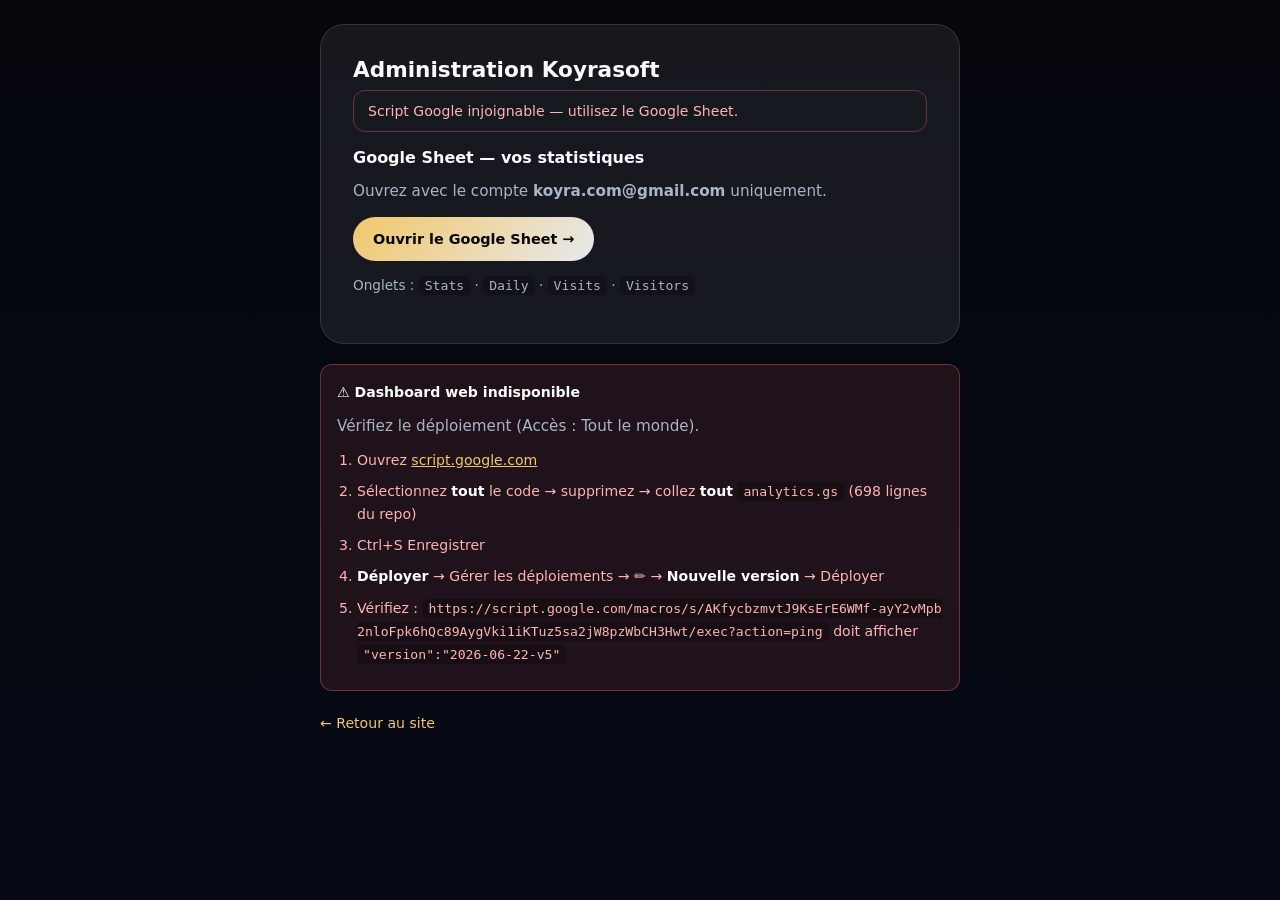
==== commit 2767a49a: "Admin: diagnose old GAS code; hide broken dashboard link." ====
--- a/admin.html
+++ b/admin.html
@@ -7,7 +7,7 @@
   <title>Admin — Koyrasoft</title>
   <link rel="icon" type="image/png" href="logos/logo-k-brand.png">
   <style>
-    :root { --text:#f8fafc; --muted:#a9b4c7; --gold:#f2c768; --stroke:rgba(255,255,255,.12); --ok:#4ade80; --err:#ffb4b4; --warn:#f2c768; }
+    :root { --text:#f8fafc; --muted:#a9b4c7; --gold:#f2c768; --stroke:rgba(255,255,255,.12); --ok:#4ade80; --err:#ffb4b4; }
     * { box-sizing:border-box; margin:0; padding:0; }
     body {
       font-family:Inter,system-ui,sans-serif; min-height:100vh; padding:24px;
@@ -21,28 +21,23 @@
     h1 { font-size:1.35rem; margin-bottom:8px; }
     h2 { font-size:1rem; margin-bottom:12px; }
     p { color:var(--muted); line-height:1.6; margin-bottom:14px; font-size:.95rem; }
-    .btns { display:flex; flex-wrap:wrap; gap:10px; margin:16px 0; }
     .btn {
       display:inline-block; padding:14px 20px; border-radius:999px;
       background:linear-gradient(135deg,var(--gold),#e7e9ee); color:#070707;
       font-weight:800; text-decoration:none; font-size:.9rem;
     }
-    .btn-secondary {
-      background:rgba(255,255,255,.06); border:1px solid var(--stroke); color:var(--text);
-    }
     .status { padding:12px 14px; border-radius:12px; font-size:.88rem; margin-bottom:16px; border:1px solid var(--stroke); }
     .status.ok { border-color:rgba(74,222,128,.35); color:var(--ok); }
     .status.err { border-color:rgba(255,107,107,.35); color:var(--err); }
-    .status.warn { border-color:rgba(242,199,104,.35); color:var(--warn); }
-    .warn-box {
+    .urgent {
       padding:16px; border-radius:12px; font-size:.88rem; line-height:1.65;
-      background:rgba(255,107,107,.08); border:1px solid rgba(255,107,107,.3); color:#ffb4b4;
+      background:rgba(255,107,107,.1); border:1px solid rgba(255,107,107,.35); color:#ffb4b4;
     }
-    .warn-box strong { color:#fff; }
+    .urgent strong { color:#fff; }
     ol { margin:10px 0 0 20px; }
     li { margin-bottom:8px; }
     .back { color:var(--gold); font-size:.88rem; text-decoration:none; }
-    code { font-size:.82rem; word-break:break-all; }
+    code { font-size:.82rem; word-break:break-all; background:rgba(0,0,0,.25); padding:2px 6px; border-radius:4px; }
     [hidden] { display:none !important; }
   </style>
 </head>
@@ -50,114 +45,103 @@
   <div class="shell">
     <main class="card">
       <h1>Administration Koyrasoft</h1>
-      <p>Statistiques &amp; visiteurs — invisible pour le public du site.</p>
-      <div id="status" class="status">Vérification…</div>
+      <div id="status" class="status">Diagnostic…</div>
 
-      <h2>Option 1 — Google Sheet</h2>
-      <p>Stats brutes — connectez-vous avec <strong id="ownerEmail">koyra.com@gmail.com</strong>.</p>
-      <div class="btns">
-        <a class="btn" id="sheetLink" href="#" target="_blank" rel="noopener">Ouvrir le Google Sheet →</a>
-      </div>
-      <p style="font-size:.85rem">Onglets : <code>Stats</code> · <code>Daily</code> · <code>Visits</code> · <code>Visitors</code></p>
-
-      <h2 style="margin-top:24px">Option 2 — Dashboard web</h2>
-      <p id="dashHint">Interface graphique avec PIN.</p>
-      <div class="btns">
-        <a class="btn btn-secondary" id="adminLink" href="#" target="_blank" rel="noopener">Ouvrir le dashboard →</a>
-      </div>
+      <h2>Google Sheet — vos statistiques</h2>
+      <p>Ouvrez avec le compte <strong>koyra.com@gmail.com</strong> uniquement.</p>
+      <a class="btn" id="sheetLink" href="#" target="_blank" rel="noopener">Ouvrir le Google Sheet →</a>
+      <p style="font-size:.85rem;margin-top:14px">Onglets : <code>Stats</code> · <code>Daily</code> · <code>Visits</code> · <code>Visitors</code></p>
     </main>
 
-    <aside class="card warn-box" id="deployHelp" hidden>
-      <strong id="deployTitle">Mise à jour requise</strong>
-      <p id="deployMsg" style="color:#ffb4b4;margin:10px 0 0"></p>
-      <ol id="deploySteps">
-        <li><a href="https://script.google.com" style="color:#f2c768">script.google.com</a> → projet Analytics</li>
-        <li>Collez <strong>tout</strong> le fichier <code>analytics.gs</code> du repo (version v5, admin intégré)</li>
-        <li><strong>Déployer</strong> → Gérer → ✏️ Modifier → <strong>Moi</strong> · <strong>Tout le monde</strong></li>
-        <li><strong>Nouvelle version</strong> → Déployer</li>
+    <aside class="card urgent" id="gasFix">
+      <strong>⚠️ Dashboard web indisponible</strong>
+      <p id="gasMsg" style="margin:10px 0"></p>
+      <ol>
+        <li>Ouvrez <a href="https://script.google.com" style="color:#f2c768">script.google.com</a></li>
+        <li>Sélectionnez <strong>tout</strong> le code → supprimez → collez <strong>tout</strong> <code>analytics.gs</code> (698 lignes du repo)</li>
+        <li>Ctrl+S Enregistrer</li>
+        <li><strong>Déployer</strong> → Gérer les déploiements → ✏️ → <strong>Nouvelle version</strong> → Déployer</li>
+        <li>Vérifiez : <code id="pingUrl"></code> doit afficher <code>"version":"2026-06-22-v5"</code></li>
       </ol>
-      <p style="margin-top:12px">Test : <code id="pingUrl"></code></p>
-      <p>PIN : <code>koyra2026</code></p>
+    </aside>
+
+    <aside class="card" id="dashReady" hidden>
+      <h2>Dashboard web</h2>
+      <p>Code v5 détecté — dashboard disponible.</p>
+      <a class="btn" id="adminLink" href="#" target="_blank" rel="noopener" style="margin-top:8px">Ouvrir le dashboard →</a>
+      <p style="font-size:.85rem;margin-top:12px">PIN : <code>koyra2026</code></p>
     </aside>
 
     <p style="margin-top:16px"><a class="back" href="index.html">← Retour au site</a></p>
   </div>
 
-  <script src="data/site-data.js?v=20260622"></script>
+  <script src="data/site-data.js?v=20260622b"></script>
   <script>
     (function () {
-      var FALLBACK =
+      var GAS =
         "https://script.google.com/macros/s/AKfycbzmvtJ9KsErE6WMf-ayY2vMpb2nloFpk6hQc89AygVki1iKTuz5sa2jW8pzWbCH3Hwt/exec";
       var cfg = (window.KOYRASOFT_SITE && window.KOYRASOFT_SITE.analytics) || {};
-      var base = (cfg.scriptUrl || FALLBACK).trim().replace(/\/u\/\d+\//, "/");
-      var owner = (cfg.ownerEmail || "koyra.com@gmail.com").trim();
-      var sheet = (cfg.spreadsheetUrl || "").trim();
-      var status = document.getElementById("status");
-      var deployHelp = document.getElementById("deployHelp");
+      var base = (cfg.scriptUrl || GAS).trim().replace(/\/u\/\d+\//, "/");
+      var sheet =
+        (cfg.spreadsheetUrl || "").trim() ||
+        "https://docs.google.com/spreadsheets/d/1gF-mA0787YEEQvXsnT5vjUS_03B2-vyZoVRnbgJd6GI/edit";
+      var owner = cfg.ownerEmail || "koyra.com@gmail.com";
 
-      document.getElementById("ownerEmail").textContent = owner;
       document.getElementById("pingUrl").textContent = base + "?action=ping";
 
-      function accountChooser(target) {
-        return (
-          "https://accounts.google.com/AccountChooser?Email=" +
-          encodeURIComponent(owner) +
-          "&continue=" +
-          encodeURIComponent(target)
-        );
-      }
+      /* Sheet : forcer le bon compte Google */
+      document.getElementById("sheetLink").href =
+        "https://accounts.google.com/AccountChooser?Email=" +
+        encodeURIComponent(owner) +
+        "&continue=" +
+        encodeURIComponent(sheet);
 
-      if (sheet) {
-        document.getElementById("sheetLink").href = accountChooser(sheet);
-      }
-
-      /* Dashboard public — lien direct (pas AccountChooser) */
       document.getElementById("adminLink").href = base + "?action=admin";
 
-      ping(base);
+      var status = document.getElementById("status");
+      var gasFix = document.getElementById("gasFix");
+      var dashReady = document.getElementById("dashReady");
 
-      function showDeploy(msg) {
-        deployHelp.hidden = false;
-        document.getElementById("deployMsg").textContent = msg;
-      }
+      Promise.all([
+        fetch(base + "?action=ping", { credentials: "omit" }).then(function (r) {
+          return r.json();
+        }),
+        fetch(base + "?action=admin", { credentials: "omit" }).then(function (r) {
+          return r.text();
+        }),
+      ])
+        .then(function (results) {
+          var ping = results[0];
+          var adminBody = results[1];
+          var isHtml = adminBody.trim().slice(0, 15).toLowerCase().indexOf("<!doctype") >= 0;
+          var hasV5 = ping.version && String(ping.version).indexOf("v5") >= 0;
 
-      function ping(url) {
-        fetch(url + "?action=ping", { method: "GET", credentials: "omit" })
-          .then(function (res) {
-            return res.json();
-          })
-          .then(function (data) {
-            if (!data || !data.ok) {
-              status.className = "status err";
-              status.textContent = "Script injoignable. Utilisez le Google Sheet (option 1).";
-              showDeploy("Le script ne répond pas correctement.");
-              return;
-            }
+          if (hasV5 && isHtml) {
+            status.className = "status ok";
+            status.textContent = "Tout est OK — Sheet et dashboard disponibles.";
+            gasFix.hidden = true;
+            dashReady.hidden = false;
+            return;
+          }
 
-            if (data.version && data.version.indexOf("v5") >= 0) {
-              status.className = "status ok";
-              status.textContent = "Script OK (" + data.version + "). Dashboard prêt.";
-              deployHelp.hidden = true;
-              return;
-            }
+          if (!isHtml) {
+            document.getElementById("gasMsg").textContent =
+              "Le lien dashboard renvoie du JSON au lieu d'une page web → le code dans Apps Script n'est PAS la version du repo. " +
+              "C'est la cause de l'erreur Google en japonais.";
+          } else {
+            document.getElementById("gasMsg").textContent =
+              "Mettez à jour analytics.gs (version v5) dans Apps Script.";
+          }
 
-            /* Public mais ancien code → dashboard casse (fichier Admin manquant) */
-            status.className = "status warn";
-            status.textContent =
-              "Script public mais code ancien. Collez analytics.gs v5 dans Apps Script, puis redéployez.";
-            document.getElementById("dashHint").textContent =
-              "⚠️ Le dashboard ne marchera qu'après mise à jour de analytics.gs (admin intégré).";
-            showDeploy(
-              "Votre déploiement répond, mais le code est ancien (pas de version v5). " +
-                "C'est pourquoi le dashboard affiche une erreur Google. Collez le analytics.gs du repo et redéployez."
-            );
-          })
-          .catch(function () {
-            status.className = "status err";
-            status.textContent = "Script inaccessible. Utilisez le Google Sheet (option 1).";
-            showDeploy("Accès : « Tout le monde » requis dans le déploiement Google.");
-          });
-      }
+          status.className = "status err";
+          status.textContent =
+            "Utilisez le Google Sheet ci-dessus. Dashboard : après mise à jour de analytics.gs.";
+        })
+        .catch(function () {
+          status.className = "status err";
+          status.textContent = "Script Google injoignable — utilisez le Google Sheet.";
+          document.getElementById("gasMsg").textContent = "Vérifiez le déploiement (Accès : Tout le monde).";
+        });
     })();
   </script>
 </body>
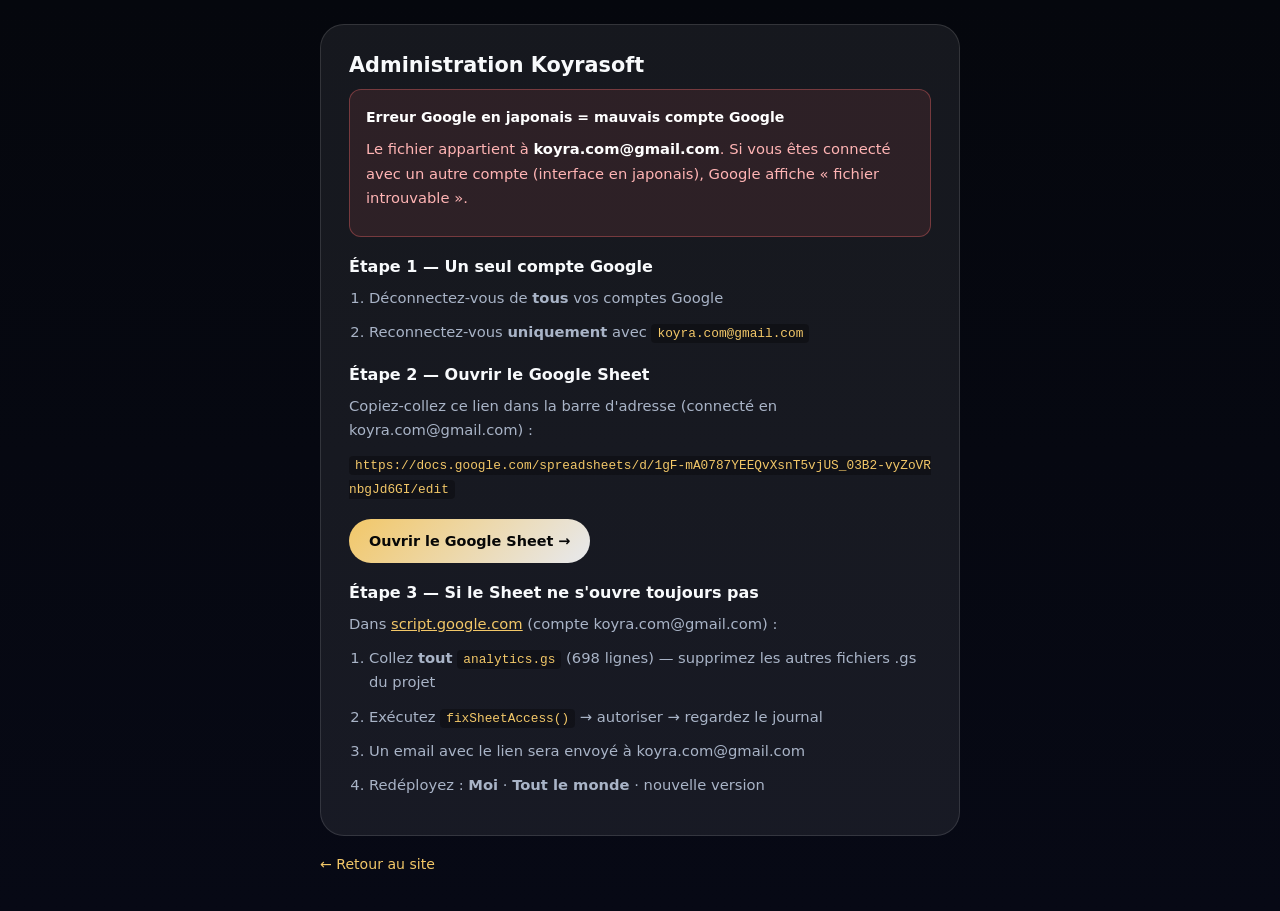
==== commit e52f850b: "Fix Sheet sharing and simplify admin for wrong Google account." ====
--- a/admin.html
+++ b/admin.html
@@ -7,142 +7,54 @@
   <title>Admin — Koyrasoft</title>
   <link rel="icon" type="image/png" href="logos/logo-k-brand.png">
   <style>
-    :root { --text:#f8fafc; --muted:#a9b4c7; --gold:#f2c768; --stroke:rgba(255,255,255,.12); --ok:#4ade80; --err:#ffb4b4; }
+    :root { --text:#f8fafc; --muted:#a9b4c7; --gold:#f2c768; --stroke:rgba(255,255,255,.12); --err:#ffb4b4; }
     * { box-sizing:border-box; margin:0; padding:0; }
-    body {
-      font-family:Inter,system-ui,sans-serif; min-height:100vh; padding:24px;
-      background:linear-gradient(180deg,#05070d,#070915); color:var(--text);
-    }
+    body { font-family:Inter,system-ui,sans-serif; min-height:100vh; padding:24px; background:linear-gradient(180deg,#05070d,#070915); color:var(--text); }
     .shell { max-width:640px; margin:0 auto; }
-    .card {
-      padding:32px; border-radius:24px; margin-bottom:20px;
-      background:rgba(255,255,255,.07); border:1px solid var(--stroke);
-    }
-    h1 { font-size:1.35rem; margin-bottom:8px; }
-    h2 { font-size:1rem; margin-bottom:12px; }
-    p { color:var(--muted); line-height:1.6; margin-bottom:14px; font-size:.95rem; }
-    .btn {
-      display:inline-block; padding:14px 20px; border-radius:999px;
-      background:linear-gradient(135deg,var(--gold),#e7e9ee); color:#070707;
-      font-weight:800; text-decoration:none; font-size:.9rem;
-    }
-    .status { padding:12px 14px; border-radius:12px; font-size:.88rem; margin-bottom:16px; border:1px solid var(--stroke); }
-    .status.ok { border-color:rgba(74,222,128,.35); color:var(--ok); }
-    .status.err { border-color:rgba(255,107,107,.35); color:var(--err); }
-    .urgent {
-      padding:16px; border-radius:12px; font-size:.88rem; line-height:1.65;
-      background:rgba(255,107,107,.1); border:1px solid rgba(255,107,107,.35); color:#ffb4b4;
-    }
+    .card { padding:28px; border-radius:24px; margin-bottom:16px; background:rgba(255,255,255,.07); border:1px solid var(--stroke); }
+    h1 { font-size:1.3rem; margin-bottom:12px; }
+    h2 { font-size:1rem; margin:20px 0 10px; }
+    p, li { color:var(--muted); line-height:1.65; font-size:.92rem; margin-bottom:10px; }
+    .btn { display:inline-block; margin-top:8px; padding:14px 20px; border-radius:999px; background:linear-gradient(135deg,var(--gold),#e7e9ee); color:#070707; font-weight:800; text-decoration:none; font-size:.9rem; }
+    .urgent { padding:16px; border-radius:12px; background:rgba(255,107,107,.1); border:1px solid rgba(255,107,107,.35); color:var(--err); font-size:.88rem; line-height:1.65; }
     .urgent strong { color:#fff; }
-    ol { margin:10px 0 0 20px; }
-    li { margin-bottom:8px; }
+    ol { margin:8px 0 0 20px; }
+    code { font-size:.8rem; word-break:break-all; background:rgba(0,0,0,.3); padding:2px 6px; border-radius:4px; color:#f2c768; }
     .back { color:var(--gold); font-size:.88rem; text-decoration:none; }
-    code { font-size:.82rem; word-break:break-all; background:rgba(0,0,0,.25); padding:2px 6px; border-radius:4px; }
-    [hidden] { display:none !important; }
   </style>
 </head>
 <body>
   <div class="shell">
     <main class="card">
       <h1>Administration Koyrasoft</h1>
-      <div id="status" class="status">Diagnostic…</div>
 
-      <h2>Google Sheet — vos statistiques</h2>
-      <p>Ouvrez avec le compte <strong>koyra.com@gmail.com</strong> uniquement.</p>
-      <a class="btn" id="sheetLink" href="#" target="_blank" rel="noopener">Ouvrir le Google Sheet →</a>
-      <p style="font-size:.85rem;margin-top:14px">Onglets : <code>Stats</code> · <code>Daily</code> · <code>Visits</code> · <code>Visitors</code></p>
+      <div class="urgent">
+        <strong>Erreur Google en japonais = mauvais compte Google</strong>
+        <p style="margin-top:8px;color:#ffb4b4">Le fichier appartient à <strong>koyra.com@gmail.com</strong>. Si vous êtes connecté avec un autre compte (interface en japonais), Google affiche « fichier introuvable ».</p>
+      </div>
+
+      <h2>Étape 1 — Un seul compte Google</h2>
+      <ol>
+        <li>Déconnectez-vous de <strong>tous</strong> vos comptes Google</li>
+        <li>Reconnectez-vous <strong>uniquement</strong> avec <code>koyra.com@gmail.com</code></li>
+      </ol>
+
+      <h2>Étape 2 — Ouvrir le Google Sheet</h2>
+      <p>Copiez-collez ce lien dans la barre d'adresse (connecté en koyra.com@gmail.com) :</p>
+      <p><code id="sheetUrl">https://docs.google.com/spreadsheets/d/1gF-mA0787YEEQvXsnT5vjUS_03B2-vyZoVRnbgJd6GI/edit</code></p>
+      <a class="btn" id="sheetLink" href="https://docs.google.com/spreadsheets/d/1gF-mA0787YEEQvXsnT5vjUS_03B2-vyZoVRnbgJd6GI/edit" target="_blank" rel="noopener">Ouvrir le Google Sheet →</a>
+
+      <h2>Étape 3 — Si le Sheet ne s'ouvre toujours pas</h2>
+      <p>Dans <a href="https://script.google.com" style="color:#f2c768">script.google.com</a> (compte koyra.com@gmail.com) :</p>
+      <ol>
+        <li>Collez <strong>tout</strong> <code>analytics.gs</code> (698 lignes) — supprimez les autres fichiers .gs du projet</li>
+        <li>Exécutez <code>fixSheetAccess()</code> → autoriser → regardez le journal</li>
+        <li>Un email avec le lien sera envoyé à koyra.com@gmail.com</li>
+        <li>Redéployez : <strong>Moi</strong> · <strong>Tout le monde</strong> · nouvelle version</li>
+      </ol>
     </main>
-
-    <aside class="card urgent" id="gasFix">
-      <strong>⚠️ Dashboard web indisponible</strong>
-      <p id="gasMsg" style="margin:10px 0"></p>
-      <ol>
-        <li>Ouvrez <a href="https://script.google.com" style="color:#f2c768">script.google.com</a></li>
-        <li>Sélectionnez <strong>tout</strong> le code → supprimez → collez <strong>tout</strong> <code>analytics.gs</code> (698 lignes du repo)</li>
-        <li>Ctrl+S Enregistrer</li>
-        <li><strong>Déployer</strong> → Gérer les déploiements → ✏️ → <strong>Nouvelle version</strong> → Déployer</li>
-        <li>Vérifiez : <code id="pingUrl"></code> doit afficher <code>"version":"2026-06-22-v5"</code></li>
-      </ol>
-    </aside>
-
-    <aside class="card" id="dashReady" hidden>
-      <h2>Dashboard web</h2>
-      <p>Code v5 détecté — dashboard disponible.</p>
-      <a class="btn" id="adminLink" href="#" target="_blank" rel="noopener" style="margin-top:8px">Ouvrir le dashboard →</a>
-      <p style="font-size:.85rem;margin-top:12px">PIN : <code>koyra2026</code></p>
-    </aside>
 
     <p style="margin-top:16px"><a class="back" href="index.html">← Retour au site</a></p>
   </div>
-
-  <script src="data/site-data.js?v=20260622b"></script>
-  <script>
-    (function () {
-      var GAS =
-        "https://script.google.com/macros/s/AKfycbzmvtJ9KsErE6WMf-ayY2vMpb2nloFpk6hQc89AygVki1iKTuz5sa2jW8pzWbCH3Hwt/exec";
-      var cfg = (window.KOYRASOFT_SITE && window.KOYRASOFT_SITE.analytics) || {};
-      var base = (cfg.scriptUrl || GAS).trim().replace(/\/u\/\d+\//, "/");
-      var sheet =
-        (cfg.spreadsheetUrl || "").trim() ||
-        "https://docs.google.com/spreadsheets/d/1gF-mA0787YEEQvXsnT5vjUS_03B2-vyZoVRnbgJd6GI/edit";
-      var owner = cfg.ownerEmail || "koyra.com@gmail.com";
-
-      document.getElementById("pingUrl").textContent = base + "?action=ping";
-
-      /* Sheet : forcer le bon compte Google */
-      document.getElementById("sheetLink").href =
-        "https://accounts.google.com/AccountChooser?Email=" +
-        encodeURIComponent(owner) +
-        "&continue=" +
-        encodeURIComponent(sheet);
-
-      document.getElementById("adminLink").href = base + "?action=admin";
-
-      var status = document.getElementById("status");
-      var gasFix = document.getElementById("gasFix");
-      var dashReady = document.getElementById("dashReady");
-
-      Promise.all([
-        fetch(base + "?action=ping", { credentials: "omit" }).then(function (r) {
-          return r.json();
-        }),
-        fetch(base + "?action=admin", { credentials: "omit" }).then(function (r) {
-          return r.text();
-        }),
-      ])
-        .then(function (results) {
-          var ping = results[0];
-          var adminBody = results[1];
-          var isHtml = adminBody.trim().slice(0, 15).toLowerCase().indexOf("<!doctype") >= 0;
-          var hasV5 = ping.version && String(ping.version).indexOf("v5") >= 0;
-
-          if (hasV5 && isHtml) {
-            status.className = "status ok";
-            status.textContent = "Tout est OK — Sheet et dashboard disponibles.";
-            gasFix.hidden = true;
-            dashReady.hidden = false;
-            return;
-          }
-
-          if (!isHtml) {
-            document.getElementById("gasMsg").textContent =
-              "Le lien dashboard renvoie du JSON au lieu d'une page web → le code dans Apps Script n'est PAS la version du repo. " +
-              "C'est la cause de l'erreur Google en japonais.";
-          } else {
-            document.getElementById("gasMsg").textContent =
-              "Mettez à jour analytics.gs (version v5) dans Apps Script.";
-          }
-
-          status.className = "status err";
-          status.textContent =
-            "Utilisez le Google Sheet ci-dessus. Dashboard : après mise à jour de analytics.gs.";
-        })
-        .catch(function () {
-          status.className = "status err";
-          status.textContent = "Script Google injoignable — utilisez le Google Sheet.";
-          document.getElementById("gasMsg").textContent = "Vérifiez le déploiement (Accès : Tout le monde).";
-        });
-    })();
-  </script>
 </body>
 </html>
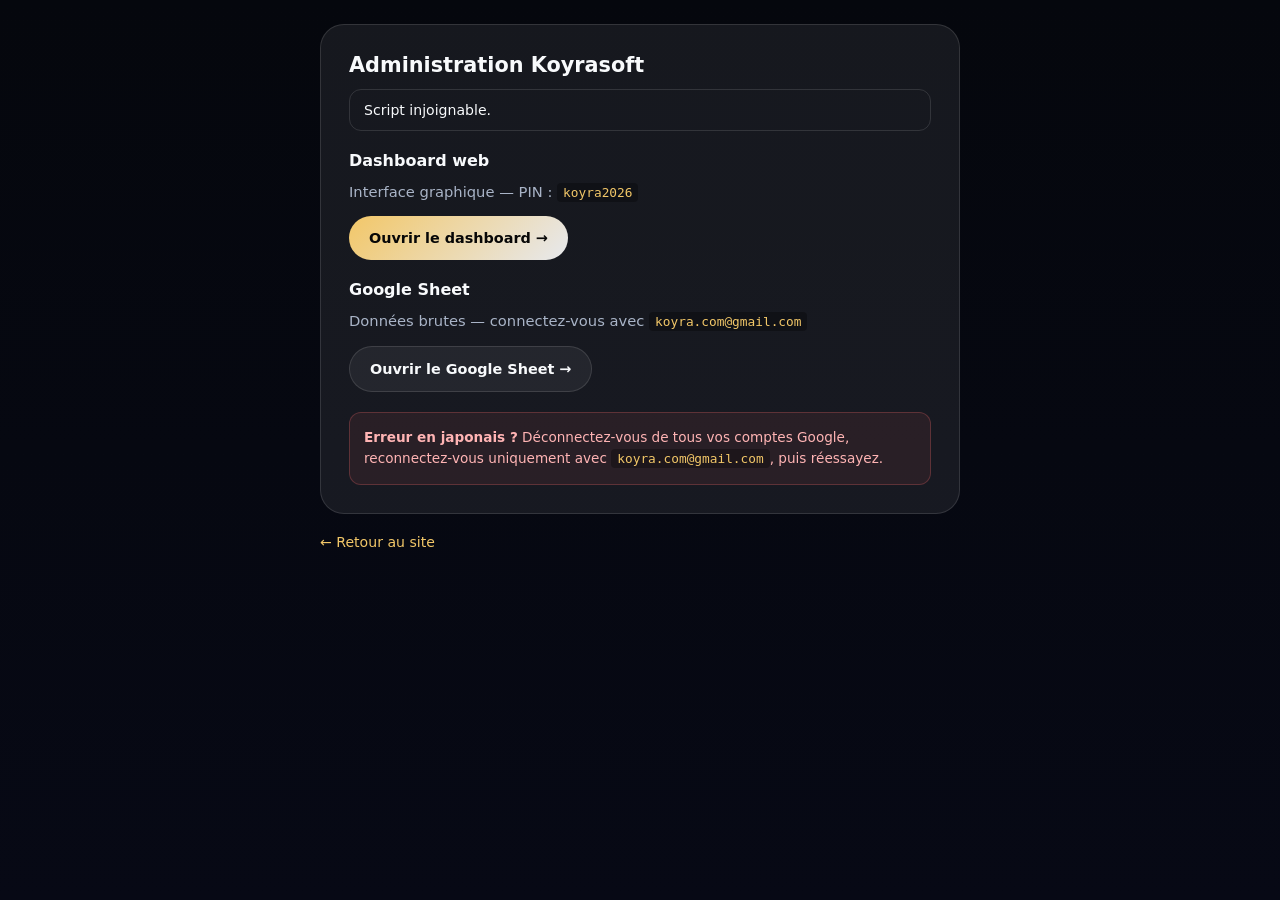
==== commit 6a54cd9d: "Update analytics URL — v5 deployment confirmed working." ====
--- a/admin.html
+++ b/admin.html
@@ -7,7 +7,7 @@
   <title>Admin — Koyrasoft</title>
   <link rel="icon" type="image/png" href="logos/logo-k-brand.png">
   <style>
-    :root { --text:#f8fafc; --muted:#a9b4c7; --gold:#f2c768; --stroke:rgba(255,255,255,.12); --err:#ffb4b4; }
+    :root { --text:#f8fafc; --muted:#a9b4c7; --gold:#f2c768; --stroke:rgba(255,255,255,.12); --ok:#4ade80; --err:#ffb4b4; }
     * { box-sizing:border-box; margin:0; padding:0; }
     body { font-family:Inter,system-ui,sans-serif; min-height:100vh; padding:24px; background:linear-gradient(180deg,#05070d,#070915); color:var(--text); }
     .shell { max-width:640px; margin:0 auto; }
@@ -15,10 +15,12 @@
     h1 { font-size:1.3rem; margin-bottom:12px; }
     h2 { font-size:1rem; margin:20px 0 10px; }
     p, li { color:var(--muted); line-height:1.65; font-size:.92rem; margin-bottom:10px; }
-    .btn { display:inline-block; margin-top:8px; padding:14px 20px; border-radius:999px; background:linear-gradient(135deg,var(--gold),#e7e9ee); color:#070707; font-weight:800; text-decoration:none; font-size:.9rem; }
-    .urgent { padding:16px; border-radius:12px; background:rgba(255,107,107,.1); border:1px solid rgba(255,107,107,.35); color:var(--err); font-size:.88rem; line-height:1.65; }
-    .urgent strong { color:#fff; }
-    ol { margin:8px 0 0 20px; }
+    .btns { display:flex; flex-wrap:wrap; gap:10px; margin-top:12px; }
+    .btn { display:inline-block; padding:14px 20px; border-radius:999px; background:linear-gradient(135deg,var(--gold),#e7e9ee); color:#070707; font-weight:800; text-decoration:none; font-size:.9rem; }
+    .btn-secondary { background:rgba(255,255,255,.06); border:1px solid var(--stroke); color:var(--text); }
+    .status { padding:12px 14px; border-radius:12px; font-size:.88rem; margin-bottom:16px; border:1px solid var(--stroke); }
+    .status.ok { border-color:rgba(74,222,128,.35); color:var(--ok); }
+    .note { padding:14px; border-radius:12px; font-size:.85rem; color:var(--err); background:rgba(255,107,107,.08); border:1px solid rgba(255,107,107,.25); line-height:1.6; }
     code { font-size:.8rem; word-break:break-all; background:rgba(0,0,0,.3); padding:2px 6px; border-radius:4px; color:#f2c768; }
     .back { color:var(--gold); font-size:.88rem; text-decoration:none; }
   </style>
@@ -27,34 +29,57 @@
   <div class="shell">
     <main class="card">
       <h1>Administration Koyrasoft</h1>
+      <div id="status" class="status">Vérification…</div>
 
-      <div class="urgent">
-        <strong>Erreur Google en japonais = mauvais compte Google</strong>
-        <p style="margin-top:8px;color:#ffb4b4">Le fichier appartient à <strong>koyra.com@gmail.com</strong>. Si vous êtes connecté avec un autre compte (interface en japonais), Google affiche « fichier introuvable ».</p>
+      <h2>Dashboard web</h2>
+      <p>Interface graphique — PIN : <code>koyra2026</code></p>
+      <div class="btns">
+        <a class="btn" id="adminLink" href="#">Ouvrir le dashboard →</a>
       </div>
 
-      <h2>Étape 1 — Un seul compte Google</h2>
-      <ol>
-        <li>Déconnectez-vous de <strong>tous</strong> vos comptes Google</li>
-        <li>Reconnectez-vous <strong>uniquement</strong> avec <code>koyra.com@gmail.com</code></li>
-      </ol>
+      <h2>Google Sheet</h2>
+      <p>Données brutes — connectez-vous avec <code>koyra.com@gmail.com</code></p>
+      <div class="btns">
+        <a class="btn btn-secondary" id="sheetLink" href="#">Ouvrir le Google Sheet →</a>
+      </div>
 
-      <h2>Étape 2 — Ouvrir le Google Sheet</h2>
-      <p>Copiez-collez ce lien dans la barre d'adresse (connecté en koyra.com@gmail.com) :</p>
-      <p><code id="sheetUrl">https://docs.google.com/spreadsheets/d/1gF-mA0787YEEQvXsnT5vjUS_03B2-vyZoVRnbgJd6GI/edit</code></p>
-      <a class="btn" id="sheetLink" href="https://docs.google.com/spreadsheets/d/1gF-mA0787YEEQvXsnT5vjUS_03B2-vyZoVRnbgJd6GI/edit" target="_blank" rel="noopener">Ouvrir le Google Sheet →</a>
-
-      <h2>Étape 3 — Si le Sheet ne s'ouvre toujours pas</h2>
-      <p>Dans <a href="https://script.google.com" style="color:#f2c768">script.google.com</a> (compte koyra.com@gmail.com) :</p>
-      <ol>
-        <li>Collez <strong>tout</strong> <code>analytics.gs</code> (698 lignes) — supprimez les autres fichiers .gs du projet</li>
-        <li>Exécutez <code>fixSheetAccess()</code> → autoriser → regardez le journal</li>
-        <li>Un email avec le lien sera envoyé à koyra.com@gmail.com</li>
-        <li>Redéployez : <strong>Moi</strong> · <strong>Tout le monde</strong> · nouvelle version</li>
-      </ol>
+      <div class="note" style="margin-top:20px">
+        <strong>Erreur en japonais ?</strong> Déconnectez-vous de tous vos comptes Google, reconnectez-vous uniquement avec <code>koyra.com@gmail.com</code>, puis réessayez.
+      </div>
     </main>
 
     <p style="margin-top:16px"><a class="back" href="index.html">← Retour au site</a></p>
   </div>
+
+  <script src="data/site-data.js?v=20260622c"></script>
+  <script>
+    (function () {
+      var cfg = (window.KOYRASOFT_SITE && window.KOYRASOFT_SITE.analytics) || {};
+      var gas =
+        cfg.scriptUrl ||
+        "https://script.google.com/macros/s/AKfycby-So0a_sizZ656kRsC92uGcsQHYRBVAfYr9T6MxJ8l7vAJErYTZFYrMDoVqmW-Jy2c/exec";
+      var sheet =
+        cfg.spreadsheetUrl ||
+        "https://docs.google.com/spreadsheets/d/1gF-mA0787YEEQvXsnT5vjUS_03B2-vyZoVRnbgJd6GI/edit";
+
+      document.getElementById("adminLink").href = gas + "?action=admin";
+      document.getElementById("sheetLink").href = sheet;
+
+      fetch(gas + "?action=ping", { credentials: "omit" })
+        .then(function (r) { return r.json(); })
+        .then(function (d) {
+          var el = document.getElementById("status");
+          if (d && d.ok && d.version) {
+            el.className = "status ok";
+            el.textContent = "Script OK — " + d.version;
+          } else {
+            el.textContent = "Script actif.";
+          }
+        })
+        .catch(function () {
+          document.getElementById("status").textContent = "Script injoignable.";
+        });
+    })();
+  </script>
 </body>
 </html>
